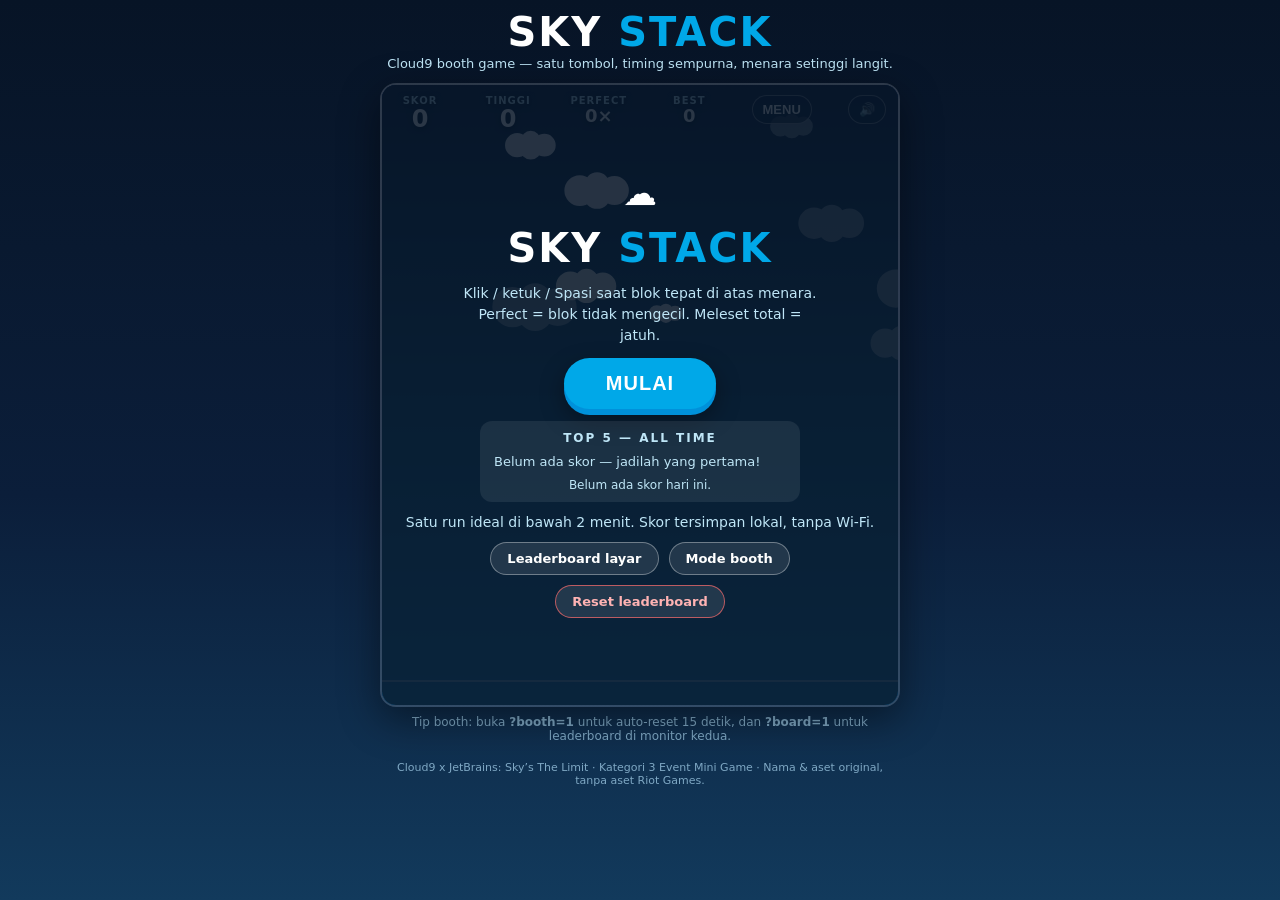
==== index.html @ edbefadf "Sky Stack produksi: index/styles/game terpisah, leaderboard all-time+harian Top 10, booth mode 15 dt" ====
<!DOCTYPE html>
<html lang="id">
<head>
<meta charset="utf-8">
<meta name="viewport" content="width=device-width, initial-scale=1, maximum-scale=1, user-scalable=no">
<title>Sky Stack — Cloud9 Booth Game</title>
<meta name="description" content="Sky Stack: mini game booth Cloud9. Satu tombol, timing sempurna, menara setinggi langit. Skor tersimpan lokal, tanpa Wi-Fi.">
<link rel="stylesheet" href="styles.css">
</head>
<body>
<header class="top">
  <h1>SKY <span class="sky">STACK</span></h1>
  <p class="subtitle">Cloud9 booth game &mdash; satu tombol, timing sempurna, menara setinggi langit.</p>
</header>

<main id="game-view">
  <div id="game-wrap">
    <canvas id="game" width="520" height="620" aria-label="Arena Sky Stack"></canvas>

    <div id="hud">
      <div class="stat"><div class="label">SKOR</div><div class="value" id="hud-score">0</div></div>
      <div class="stat"><div class="label">TINGGI</div><div class="value" id="hud-height">0</div></div>
      <div class="stat"><div class="label">PERFECT</div><div class="value small" id="hud-perfect">0&times;</div></div>
      <div class="stat"><div class="label">BEST</div><div class="value small" id="hud-best">0</div></div>
      <button id="btn-menu" class="hud-btn" type="button" aria-label="Kembali ke menu">MENU</button>
      <button id="btn-mute" class="hud-btn" type="button" aria-label="Suara">&#128266;</button>
    </div>

    <div id="screen-attract" class="overlay">
      <div class="cloud" aria-hidden="true">&#9729;&#65039;</div>
      <h2>SKY <span class="sky">STACK</span></h2>
      <p class="tagline">Klik / ketuk / Spasi saat blok tepat di atas menara. Perfect = blok tidak mengecil. Meleset total = jatuh.</p>
      <button id="btn-start" class="btn" type="button">MULAI</button>
      <div class="board">
        <h3>TOP 5 &mdash; ALL TIME</h3>
        <ol id="board-attract"></ol>
        <p class="daily-line" id="daily-best-attract"></p>
      </div>
      <p class="sub">Satu run ideal di bawah 2 menit. Skor tersimpan lokal, tanpa Wi-Fi.</p>
      <div class="row">
        <a class="link-btn" href="?board=1">Leaderboard layar</a>
        <a class="link-btn" href="?booth=1">Mode booth</a>
        <button id="btn-reset-attract" class="link-btn danger" type="button">Reset leaderboard</button>
      </div>
    </div>

    <div id="screen-over" class="overlay hidden">
      <h2>GAME <span class="sky">OVER</span></h2>
      <div class="big-score" id="final-score">0</div>
      <p class="sub" id="final-detail">Tinggi 0 lantai &middot; Perfect 0</p>
      <p class="sub booth-only" id="booth-countdown"></p>
      <div id="initials-row">
        <input id="initials" type="text" maxlength="3" placeholder="ABC" autocomplete="off" aria-label="Inisial 3 huruf">
        <button id="btn-save" class="btn secondary" type="button">SIMPAN</button>
        <button id="btn-skip" class="btn secondary ghost" type="button">LEWATI</button>
      </div>
      <div class="boards">
        <div class="board">
          <h3>TOP 10 &mdash; ALL TIME</h3>
          <ol id="board-over-all"></ol>
        </div>
        <div class="board">
          <h3>TOP 10 &mdash; HARI INI</h3>
          <ol id="board-over-daily"></ol>
        </div>
      </div>
      <div class="row">
        <button id="btn-again" class="btn" type="button">MAIN LAGI</button>
        <button id="btn-to-menu" class="btn secondary" type="button">KE MENU</button>
      </div>
    </div>

    <div id="debug"></div>
  </div>
  <p class="hint">Tip booth: buka <strong>?booth=1</strong> untuk auto-reset 15 detik, dan <strong>?board=1</strong> untuk leaderboard di monitor kedua.</p>
</main>

<section id="board-view" class="hidden" aria-label="Leaderboard monitor">
  <h2>SKY <span class="sky">STACK</span> &mdash; LIVE LEADERBOARD</h2>
  <p class="sub" id="board-date"></p>
  <div class="boards big">
    <div class="board">
      <h3>TOP 10 &mdash; ALL TIME</h3>
      <ol id="board-live-all"></ol>
    </div>
    <div class="board">
      <h3>TOP 10 &mdash; HARI INI</h3>
      <ol id="board-live-daily"></ol>
    </div>
  </div>
  <div class="row">
    <a class="link-btn" href="./">Kembali ke game</a>
    <button id="btn-reset-board" class="link-btn danger" type="button">Reset leaderboard</button>
  </div>
  <p class="sub">Refresh otomatis tiap 2 detik &middot; tersimpan lokal, tanpa Wi-Fi.</p>
</section>

<footer>Cloud9 x JetBrains: Sky&rsquo;s The Limit &middot; Kategori 3 Event Mini Game &middot; Nama &amp; aset original, tanpa aset Riot Games.</footer>

<script src="game.js"></script>
</body>
</html>
---- styles.css ----
/* Sky Stack — produksi. Tema Cloud9: navy #0B1E3A, sky #00A8E8. Tanpa aset eksternal. */
:root {
  --navy: #0b1e3a;
  --navy-deep: #071426;
  --sky: #00a8e8;
  --sky-dark: #0091da;
  --ink: #0b1e3a;
  --paper: #fff;
  --mist: #bfe6f7;
  --gold: #ffc53d;
  --danger: #ff6b6b;
}
* { box-sizing: border-box; margin: 0; padding: 0; }
html, body { height: 100%; }
body {
  background: linear-gradient(180deg, #071426 0%, #0b1e3a 55%, #123a5c 100%);
  color: var(--paper);
  font-family: system-ui, -apple-system, "Segoe UI", Roboto, Arial, sans-serif;
  display: flex;
  flex-direction: column;
  align-items: center;
  min-height: 100vh;
  overflow-x: hidden;
}
.hidden { display: none !important; }
.top { text-align: center; padding: 12px 8px 4px; }
.top h1 { font-size: clamp(26px, 6vw, 40px); letter-spacing: 2px; line-height: 1; }
.sky { color: var(--sky); }
.subtitle { color: var(--mist); font-size: 13px; margin-top: 4px; }

#game-wrap {
  position: relative;
  width: min(520px, 96vw);
  margin-top: 8px;
  border-radius: 16px;
  overflow: hidden;
  box-shadow: 0 12px 40px rgba(0, 0, 0, .45);
  border: 2px solid rgba(255, 255, 255, .15);
  touch-action: manipulation;
  user-select: none;
  -webkit-user-select: none;
}
canvas { display: block; width: 100%; height: 620px; background: var(--navy); }
@media (max-height: 760px) { canvas { height: 540px; } }

#hud {
  position: absolute; top: 0; left: 0; right: 0;
  display: flex; justify-content: space-between; align-items: flex-start;
  gap: 6px; padding: 10px 12px; pointer-events: none;
  font-weight: 700; text-shadow: 0 2px 6px rgba(0, 0, 0, .6);
}
#hud .stat { text-align: center; min-width: 52px; }
#hud .stat .label { font-size: 10px; letter-spacing: 1px; color: var(--mist); }
#hud .stat .value { font-size: 24px; line-height: 1.1; }
#hud .stat .value.small { font-size: 18px; }
.hud-btn {
  pointer-events: auto;
  background: rgba(11, 30, 58, .7); color: #fff;
  border: 1px solid rgba(255, 255, 255, .4); border-radius: 999px;
  padding: 6px 10px; font-size: 13px; font-weight: 700; cursor: pointer;
}

.overlay {
  position: absolute; inset: 0;
  display: flex; flex-direction: column; align-items: center; justify-content: center;
  gap: 12px; text-align: center; padding: 20px;
  background: rgba(7, 20, 38, .85);
  overflow-y: auto;
}
.overlay h2 { font-size: clamp(28px, 7vw, 40px); letter-spacing: 2px; }
.overlay .tagline { color: var(--mist); font-size: 14px; max-width: 360px; line-height: 1.5; }
.overlay .big-score { font-size: 52px; font-weight: 800; line-height: 1; color: var(--gold); }
.overlay .sub { color: var(--mist); font-size: 14px; }
.cloud { font-size: 34px; }
.booth-only { display: none; font-weight: 700; color: var(--gold); }
body.booth .booth-only { display: block; }

.btn {
  background: var(--sky); color: #fff; border: none; border-radius: 999px;
  padding: 14px 42px; font-size: 20px; font-weight: 800; letter-spacing: 1px;
  cursor: pointer; box-shadow: 0 6px 0 var(--sky-dark), 0 10px 24px rgba(0, 0, 0, .4);
}
.btn:active { transform: translateY(4px); box-shadow: 0 2px 0 var(--sky-dark); }
.btn.secondary { background: #1e7fb8; box-shadow: 0 6px 0 #155a83, 0 10px 24px rgba(0, 0, 0, .4); font-size: 16px; padding: 10px 28px; }
.btn.ghost { background: transparent; border: 2px solid rgba(255, 255, 255, .5); box-shadow: none; }

.row { display: flex; gap: 10px; flex-wrap: wrap; align-items: center; justify-content: center; }
.link-btn {
  background: rgba(255, 255, 255, .1); color: #fff; text-decoration: none;
  border: 1px solid rgba(255, 255, 255, .35); border-radius: 999px;
  padding: 8px 16px; font-size: 13px; font-weight: 700; cursor: pointer; font-family: inherit;
}
.link-btn.danger { border-color: rgba(255, 107, 107, .7); color: #ffb3b3; }

.boards { display: flex; gap: 10px; width: 100%; max-width: 460px; }
.boards .board { flex: 1; min-width: 0; }
.board { width: 100%; max-width: 320px; background: rgba(255, 255, 255, .08); border-radius: 12px; padding: 10px 14px; }
.board h3 { font-size: 12px; letter-spacing: 2px; color: var(--mist); margin-bottom: 6px; }
.board ol { list-style: none; text-align: left; font-size: 15px; max-height: 220px; overflow-y: auto; }
.board li { display: flex; justify-content: space-between; gap: 8px; padding: 3px 0; border-bottom: 1px dashed rgba(255, 255, 255, .15); }
.board li:last-child { border-bottom: none; }
.board li.me { color: var(--gold); font-weight: 800; }
.board .empty { color: var(--mist); font-size: 13px; text-align: center; }
.daily-line { color: var(--mist); font-size: 12px; margin-top: 6px; }

#initials-row { display: flex; gap: 8px; align-items: center; justify-content: center; flex-wrap: wrap; }
#initials-row.hidden { display: none; }
#initials {
  width: 96px; text-align: center; font-size: 22px; font-weight: 800; letter-spacing: 6px;
  text-transform: uppercase; padding: 8px 6px; border-radius: 10px;
  border: 2px solid var(--sky); background: #fff; color: var(--ink);
}

#debug {
  display: none; position: absolute; left: 8px; bottom: 8px; z-index: 5;
  background: rgba(0, 0, 0, .65); color: #9dff9d; font: 11px monospace;
  padding: 6px 8px; border-radius: 6px; white-space: pre; pointer-events: none;
}
#debug.on { display: block; }

.hint { color: #7fa8c4; font-size: 12px; text-align: center; padding: 8px 12px; max-width: 520px; }
footer { color: #7fa8c4; font-size: 11px; padding: 10px 12px 16px; text-align: center; max-width: 520px; }

/* ---- Board view (?board=1): leaderboard monitor kedua ---- */
#board-view { width: min(960px, 96vw); padding: 24px 8px; text-align: center; }
#board-view h2 { font-size: clamp(26px, 5vw, 44px); letter-spacing: 2px; }
#board-view .boards.big { max-width: 900px; margin: 18px auto; }
#board-view .board { max-width: none; padding: 16px 20px; }
#board-view .board h3 { font-size: 15px; }
#board-view .board ol { font-size: 20px; max-height: 60vh; }
#board-view .board li { padding: 7px 0; }
#board-view .row { margin-top: 14px; }
@media (max-width: 640px) {
  .boards { flex-direction: column; }
  .boards .board { max-width: 320px; margin: 0 auto; }
  #board-view .boards.big { flex-direction: column; }
}
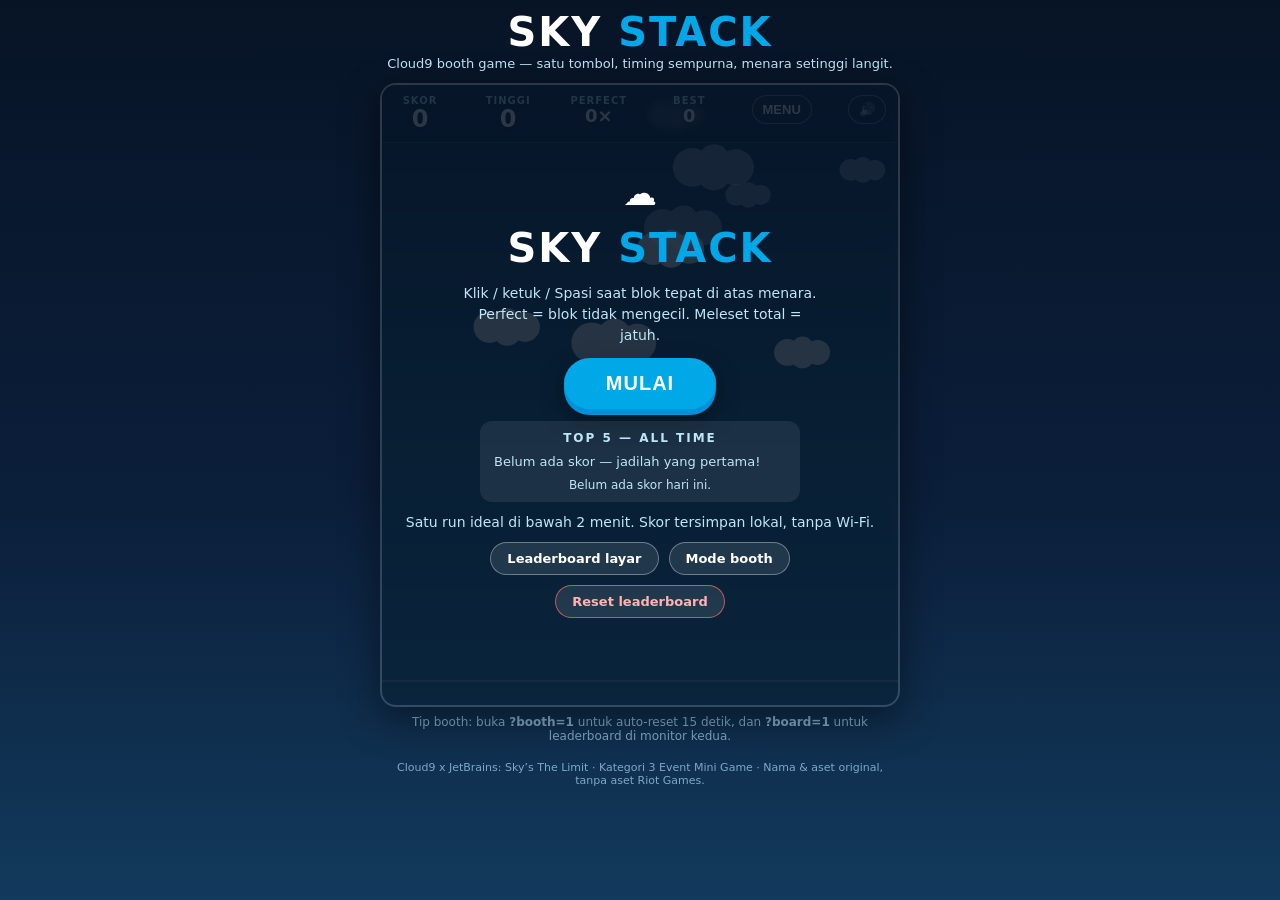
==== commit ad1f9b38: "Fix 3 cacat playtest Sky Stack: BEST persisten (skystack_best_v1), strip latar HUD, hint saat bermai" ====
--- a/index.html
+++ b/index.html
@@ -25,6 +25,8 @@
       <button id="btn-menu" class="hud-btn" type="button" aria-label="Kembali ke menu">MENU</button>
       <button id="btn-mute" class="hud-btn" type="button" aria-label="Suara">&#128266;</button>
     </div>
+
+    <div id="play-hint" class="hidden">Ketuk / klik / Spasi untuk menjatuhkan blok!</div>
 
     <div id="screen-attract" class="overlay">
       <div class="cloud" aria-hidden="true">&#9729;&#65039;</div>
--- a/styles.css
+++ b/styles.css
@@ -48,6 +48,20 @@
   display: flex; justify-content: space-between; align-items: flex-start;
   gap: 6px; padding: 10px 12px; pointer-events: none;
   font-weight: 700; text-shadow: 0 2px 6px rgba(0, 0, 0, .6);
+  /* Strip navy tembus pandang: awan canvas tidak lagi menutupi angka HUD. */
+  background: linear-gradient(180deg, rgba(11, 30, 58, .75), rgba(11, 30, 58, .55));
+  -webkit-backdrop-filter: blur(3px);
+  backdrop-filter: blur(3px);
+  border-bottom: 1px solid rgba(255, 255, 255, .12);
+}
+#play-hint {
+  position: absolute; top: 64px; left: 50%; transform: translateX(-50%);
+  z-index: 3; pointer-events: none;
+  background: rgba(11, 30, 58, .75); color: #fff;
+  padding: 8px 16px; border-radius: 999px;
+  font-size: 14px; font-weight: 700; text-align: center;
+  white-space: nowrap; max-width: 92%; overflow: hidden; text-overflow: ellipsis;
+  box-shadow: 0 4px 16px rgba(0, 0, 0, .35);
 }
 #hud .stat { text-align: center; min-width: 52px; }
 #hud .stat .label { font-size: 10px; letter-spacing: 1px; color: var(--mist); }
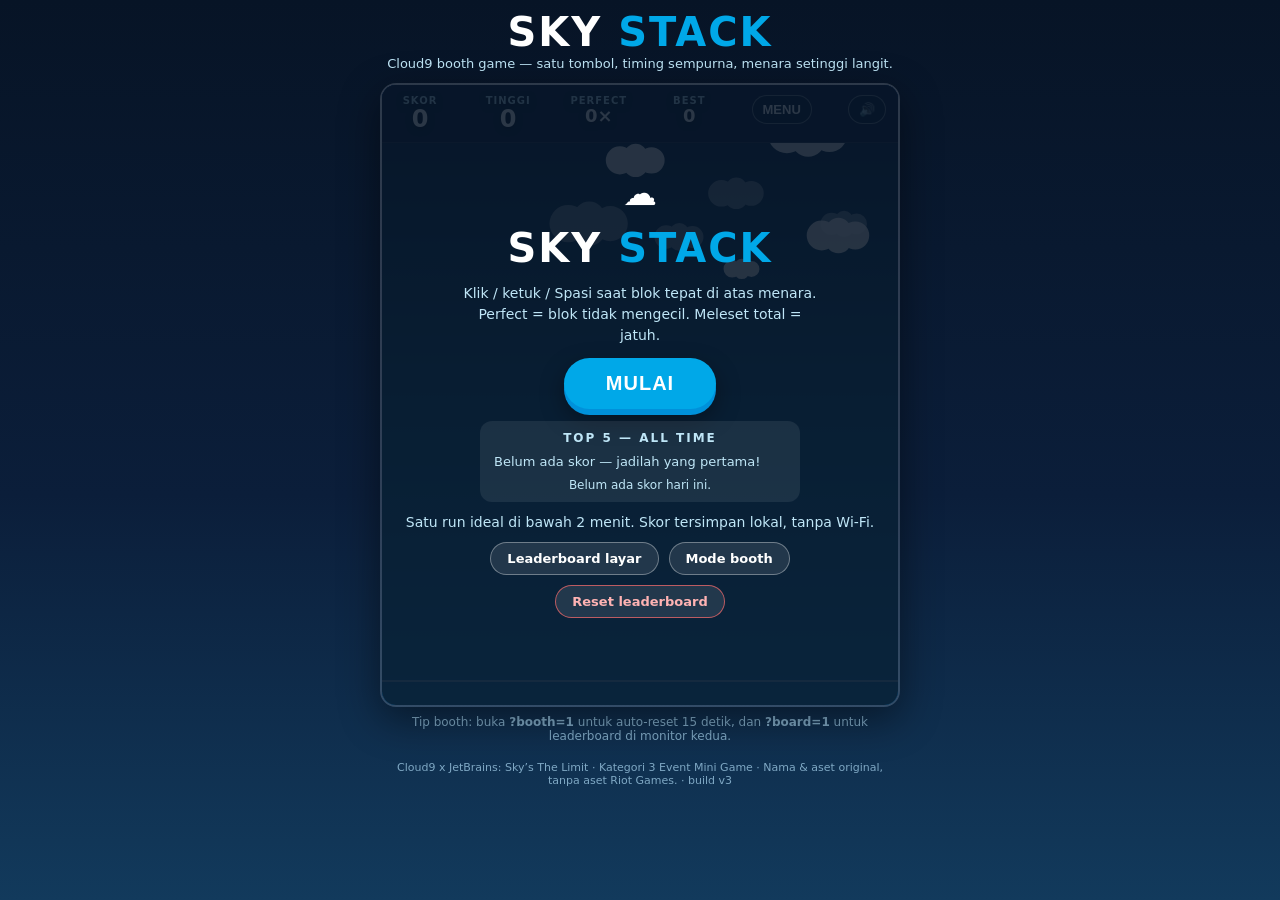
==== commit 45aa7a9d: "Cache-bust game.js/styles.css (?v=3) + label build v3 di footer — cegah browser lama sajikan JS lama" ====
--- a/index.html
+++ b/index.html
@@ -5,7 +5,7 @@
 <meta name="viewport" content="width=device-width, initial-scale=1, maximum-scale=1, user-scalable=no">
 <title>Sky Stack — Cloud9 Booth Game</title>
 <meta name="description" content="Sky Stack: mini game booth Cloud9. Satu tombol, timing sempurna, menara setinggi langit. Skor tersimpan lokal, tanpa Wi-Fi.">
-<link rel="stylesheet" href="styles.css">
+<link rel="stylesheet" href="styles.css?v=3">
 </head>
 <body>
 <header class="top">
@@ -97,8 +97,8 @@
   <p class="sub">Refresh otomatis tiap 2 detik &middot; tersimpan lokal, tanpa Wi-Fi.</p>
 </section>
 
-<footer>Cloud9 x JetBrains: Sky&rsquo;s The Limit &middot; Kategori 3 Event Mini Game &middot; Nama &amp; aset original, tanpa aset Riot Games.</footer>
+<footer>Cloud9 x JetBrains: Sky&rsquo;s The Limit &middot; Kategori 3 Event Mini Game &middot; Nama &amp; aset original, tanpa aset Riot Games. &middot; build v3</footer>
 
-<script src="game.js"></script>
+<script src="game.js?v=3"></script>
 </body>
 </html>
--- a/styles.css
+++ b/styles.css
@@ -48,10 +48,8 @@
   display: flex; justify-content: space-between; align-items: flex-start;
   gap: 6px; padding: 10px 12px; pointer-events: none;
   font-weight: 700; text-shadow: 0 2px 6px rgba(0, 0, 0, .6);
-  /* Strip navy tembus pandang: awan canvas tidak lagi menutupi angka HUD. */
-  background: linear-gradient(180deg, rgba(11, 30, 58, .75), rgba(11, 30, 58, .55));
-  -webkit-backdrop-filter: blur(3px);
-  backdrop-filter: blur(3px);
+  /* Latar HUD opaque penuh: awan canvas tidak terlihat di belakang angka. */
+  background: #0B1E3A;
   border-bottom: 1px solid rgba(255, 255, 255, .12);
 }
 #play-hint {
@@ -105,6 +103,7 @@
   padding: 8px 16px; font-size: 13px; font-weight: 700; cursor: pointer; font-family: inherit;
 }
 .link-btn.danger { border-color: rgba(255, 107, 107, .7); color: #ffb3b3; }
+.link-btn.danger.armed { background: #c0392b; border-color: #fff; color: #fff; }
 
 .boards { display: flex; gap: 10px; width: 100%; max-width: 460px; }
 .boards .board { flex: 1; min-width: 0; }
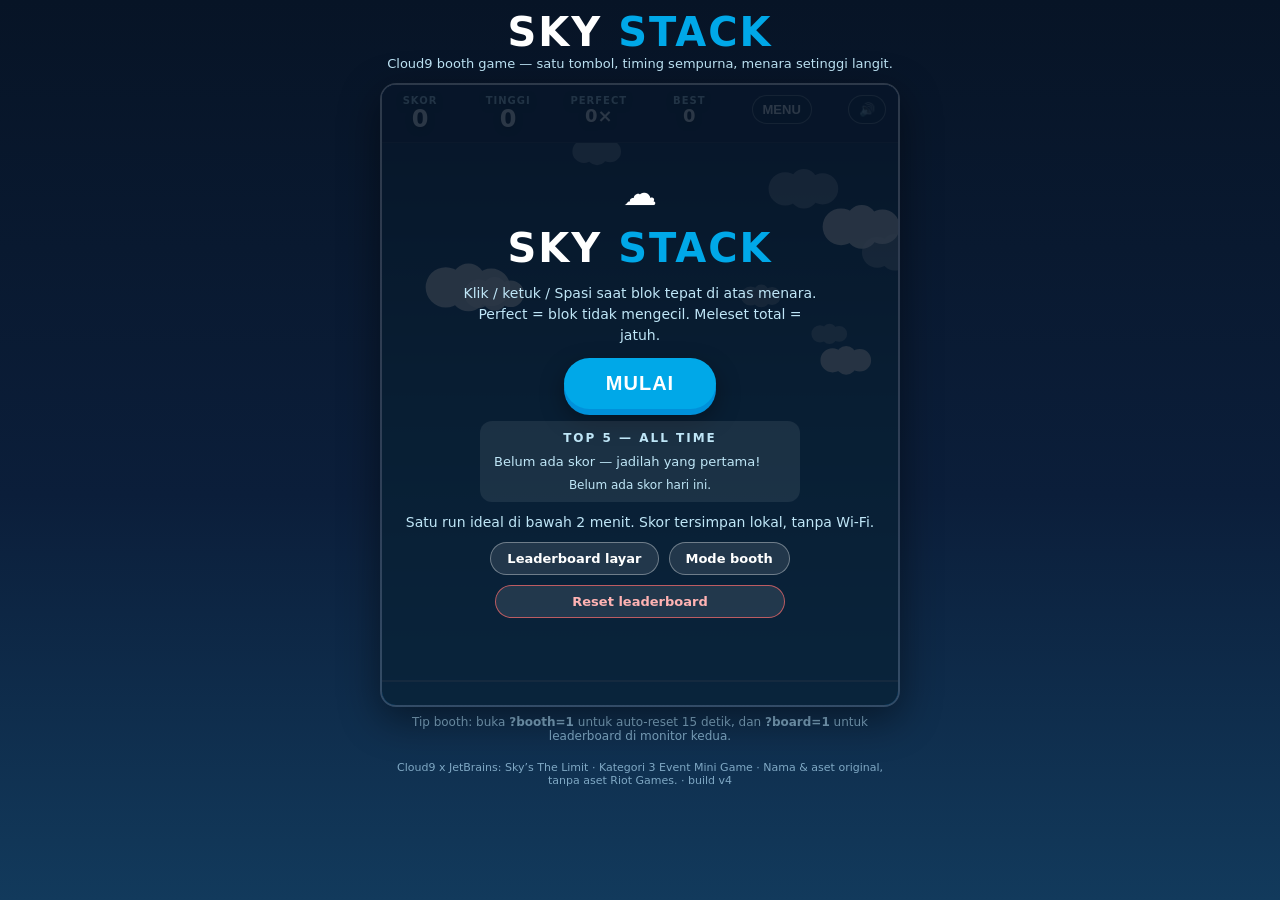
==== commit 4b8b7d52: "Reset button lebar tetap (min-width 290px) supaya tidak geser saat armed + cache-bust v4" ====
--- a/index.html
+++ b/index.html
@@ -5,7 +5,7 @@
 <meta name="viewport" content="width=device-width, initial-scale=1, maximum-scale=1, user-scalable=no">
 <title>Sky Stack — Cloud9 Booth Game</title>
 <meta name="description" content="Sky Stack: mini game booth Cloud9. Satu tombol, timing sempurna, menara setinggi langit. Skor tersimpan lokal, tanpa Wi-Fi.">
-<link rel="stylesheet" href="styles.css?v=3">
+<link rel="stylesheet" href="styles.css?v=4">
 </head>
 <body>
 <header class="top">
@@ -97,8 +97,8 @@
   <p class="sub">Refresh otomatis tiap 2 detik &middot; tersimpan lokal, tanpa Wi-Fi.</p>
 </section>
 
-<footer>Cloud9 x JetBrains: Sky&rsquo;s The Limit &middot; Kategori 3 Event Mini Game &middot; Nama &amp; aset original, tanpa aset Riot Games. &middot; build v3</footer>
+<footer>Cloud9 x JetBrains: Sky&rsquo;s The Limit &middot; Kategori 3 Event Mini Game &middot; Nama &amp; aset original, tanpa aset Riot Games. &middot; build v4</footer>
 
-<script src="game.js?v=3"></script>
+<script src="game.js?v=4"></script>
 </body>
 </html>
--- a/styles.css
+++ b/styles.css
@@ -102,7 +102,7 @@
   border: 1px solid rgba(255, 255, 255, .35); border-radius: 999px;
   padding: 8px 16px; font-size: 13px; font-weight: 700; cursor: pointer; font-family: inherit;
 }
-.link-btn.danger { border-color: rgba(255, 107, 107, .7); color: #ffb3b3; }
+.link-btn.danger { border-color: rgba(255, 107, 107, .7); color: #ffb3b3; min-width: 290px; }
 .link-btn.danger.armed { background: #c0392b; border-color: #fff; color: #fff; }
 
 .boards { display: flex; gap: 10px; width: 100%; max-width: 460px; }
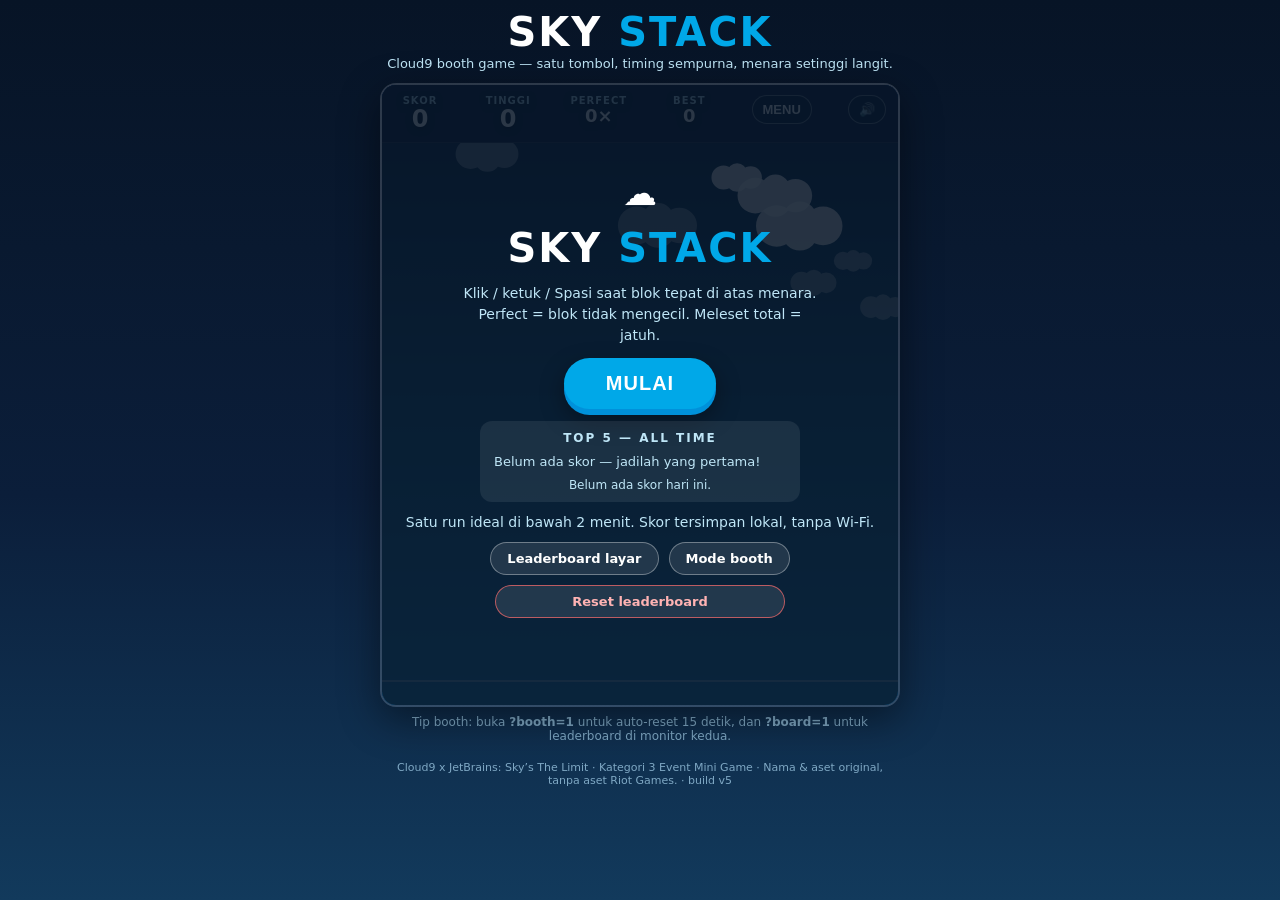
==== commit 01bd758d: "build v5: fix WebStorm inspection findings + honest JetBrains tooling docs WebStorm 2026.3.0.1 inspe" ====
--- a/index.html
+++ b/index.html
@@ -5,7 +5,7 @@
 <meta name="viewport" content="width=device-width, initial-scale=1, maximum-scale=1, user-scalable=no">
 <title>Sky Stack — Cloud9 Booth Game</title>
 <meta name="description" content="Sky Stack: mini game booth Cloud9. Satu tombol, timing sempurna, menara setinggi langit. Skor tersimpan lokal, tanpa Wi-Fi.">
-<link rel="stylesheet" href="styles.css?v=4">
+<link rel="stylesheet" href="styles.css?v=5">
 </head>
 <body>
 <header class="top">
@@ -97,8 +97,8 @@
   <p class="sub">Refresh otomatis tiap 2 detik &middot; tersimpan lokal, tanpa Wi-Fi.</p>
 </section>
 
-<footer>Cloud9 x JetBrains: Sky&rsquo;s The Limit &middot; Kategori 3 Event Mini Game &middot; Nama &amp; aset original, tanpa aset Riot Games. &middot; build v4</footer>
+<footer>Cloud9 x JetBrains: Sky&rsquo;s The Limit &middot; Kategori 3 Event Mini Game &middot; Nama &amp; aset original, tanpa aset Riot Games. &middot; build v5</footer>
 
-<script src="game.js?v=4"></script>
+<script src="game.js?v=5"></script>
 </body>
 </html>
--- a/styles.css
+++ b/styles.css
@@ -112,7 +112,6 @@
 .board ol { list-style: none; text-align: left; font-size: 15px; max-height: 220px; overflow-y: auto; }
 .board li { display: flex; justify-content: space-between; gap: 8px; padding: 3px 0; border-bottom: 1px dashed rgba(255, 255, 255, .15); }
 .board li:last-child { border-bottom: none; }
-.board li.me { color: var(--gold); font-weight: 800; }
 .board .empty { color: var(--mist); font-size: 13px; text-align: center; }
 .daily-line { color: var(--mist); font-size: 12px; margin-top: 6px; }
 
